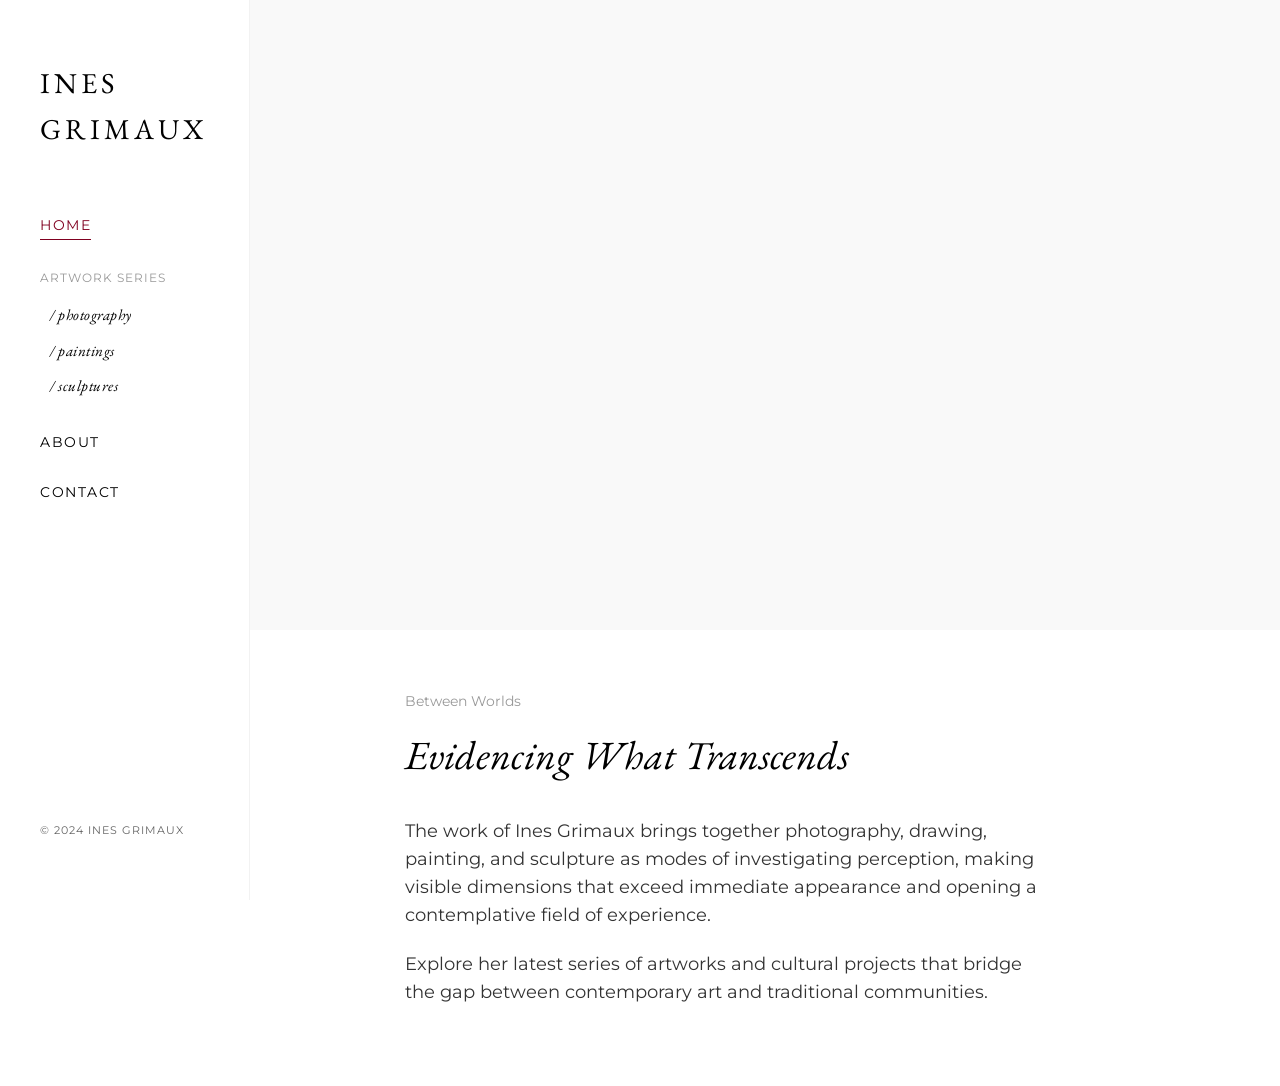
==== index.html @ a5315c78 "feat(ux): implement elegant hero slideshow on homepage" ====
<!DOCTYPE html>
<html lang="en" prefix="og: http://ogp.me/ns#">
<head>
    <meta charset="UTF-8">
    <meta name="viewport" content="width=device-width, initial-scale=1.0">
    
    <!-- Open Graph / Facebook -->
    <meta property="og:type" content="website">
    <meta property="og:url" content="https://inesgrimaux.com/">
    <meta property="og:title" content="Ines Grimaux | Artist Portfolio">
    <meta property="og:description" content="Portfolio of contemporary artist Ines Grimaux. Photography, Sculpture, Drawing, and Cultural Management.">
    <meta property="og:image" content="https://inesgrimaux.com/IMAGENS/og-share-siren-jones.jpg">
    <meta property="og:image:secure_url" content="https://inesgrimaux.com/IMAGENS/og-share-siren-jones.jpg">
    <meta property="og:image:width" content="1200">
    <meta property="og:image:height" content="630">
    <meta property="og:image:type" content="image/jpeg">

    <!-- Twitter -->
    <meta name="twitter:card" content="summary_large_image">
    <meta name="twitter:title" content="Ines Grimaux | Artist Portfolio">
    <meta name="twitter:description" content="Portfolio of contemporary artist Ines Grimaux. Photography, Sculpture, Drawing, and Cultural Management.">
    <meta name="twitter:image" content="https://inesgrimaux.com/IMAGENS/og-share-siren-jones.jpg">

    <title>Ines Grimaux | Artist Portfolio</title>
    <meta name="description" content="Portfolio of contemporary artist Ines Grimaux. Photography, Sculpture, Drawing, and Cultural Management.">

    <!-- Google Tag Manager -->
    <script>(function(w,d,s,l,i){w[l]=w[l]||[];w[l].push({'gtm.start':
    new Date().getTime(),event:'gtm.js'});var f=d.getElementsByTagName(s)[0],
    j=d.createElement(s),dl=l!='dataLayer'?'&l='+l:'';j.async=true;j.src=
    'https://www.googletagmanager.com/gtm.js?id='+i+dl;f.parentNode.insertBefore(j,f);
    })(window,document,'script','dataLayer','GTM-56PGJZHS');</script>
    <!-- End Google Tag Manager -->
    <link rel="stylesheet" href="css/style.css">
    <link rel="icon" href="https://inesgrimaux.com/inesgrimaux.ico" type="image/x-icon">
</head>
<body>
    <!-- Google Tag Manager (noscript) -->
    <noscript><iframe src="https://www.googletagmanager.com/ns.html?id=GTM-56PGJZHS"
    height="0" width="0" style="display:none;visibility:hidden"></iframe></noscript>
    <!-- End Google Tag Manager (noscript) -->
    <div class="container">
        <!-- Sidebar Navigation -->
        <aside class="sidebar">
            <div class="logo">
                <a href="index.html">
                    <h1>Ines <br> Grimaux</h1>
                </a>
            </div>
            
            <button class="hamburger-btn" aria-label="Toggle navigation">
                <span></span>
                <span></span>
                <span></span>
            </button>
            
            <nav class="main-nav">
                <ul>
                    <li><a href="index.html" class="active">Home</a></li>
                    
                    <li style="margin-bottom: 0;">
                        <span class="nav-label">Artwork Series</span>
                        <ul class="sub-nav">
                            <li><a href="series/photography.html">/ photography</a></li>
                            <li><a href="series/paintings.html">/ paintings</a></li>
                            <li><a href="series/sculptures.html">/ sculptures</a></li>
                        </ul>
                    </li>
                    
                    <li style="margin-top:30px;"><a href="about.html">About</a></li>
                    <li><a href="contact.html">Contact</a></li>
                </ul>
            </nav>

            <div class="footer-nav">
                <p>&copy; 2024 INES GRIMAUX</p>
            </div>
        </aside>

        <!-- Main Content -->
        <main class="content">
            <section class="hero-section slideshow-container" id="heroSlideshow">
                <div class="slide active" style="background-image: url('IMAGENS/photography/siren_jones/Siren Jones - Mar Grande - Ines Grimaux (2).jpg');" aria-label="Siren Jones Performance Photography"></div>
                <div class="slide" style="background-image: url('IMAGENS/photography/city/FB_IMG_1456780869452.jpg');" aria-label="City Series Photography"></div>
                <div class="slide" style="background-image: url('IMAGENS/paintings/works_on_paper/Ines_Grimaux_Painting_Paper_09.jpg');" aria-label="Abstract Works on Paper Painting"></div>
            </section>

            <div class="series-info">
                <p class="series-years">Between Worlds</p>
                <h2 class="series-title">Evidencing What Transcends</h2>
                <div class="series-description">
                    <p>
                        The work of Ines Grimaux brings together photography, drawing, painting, and sculpture as modes of investigating perception, 
                        making visible dimensions that exceed immediate appearance and opening a contemplative field of experience.
                    </p>
                    <p style="margin-top: 20px;">
                        Explore her latest series of artworks and cultural projects that bridge the gap between contemporary art and traditional communities.
                    </p>
                </div>
            </div>
        </main>
    </div>

    <script src="js/script.js"></script>
</body>
</html>
---- css/style.css ----
@import url('https://fonts.googleapis.com/css2?family=EB+Garamond:ital,wght@0,400..800;1,400..800&family=Montserrat:wght@300;400;600&display=swap');

:root {
    --bg-color: #ffffff;
    --text-color: #000000;
    --accent-color: #800020;
    --sidebar-width: 250px;
    --font-serif: "EB Garamond", serif;
    --font-sans: "Montserrat", sans-serif;
    --transition-speed: 0.3s;
}

* {
    margin: 0;
    padding: 0;
    box-sizing: border-box;
}

html {
    scroll-behavior: smooth;
}

body {
    background-color: var(--bg-color);
    color: var(--text-color);
    font-family: var(--font-sans);
    line-height: 1.6;
    overflow-x: hidden;
}

/* Layout Structure */
.container {
    display: flex;
    min-height: 100vh;
}

/* Sidebar */
aside.sidebar {
    width: var(--sidebar-width);
    height: 100vh;
    position: fixed;
    left: 0;
    top: 0;
    padding: 60px 40px;
    background: var(--bg-color);
    border-right: 1px solid rgba(0, 0, 0, 0.05);
    z-index: 1000;
    display: flex;
    flex-direction: column;
}

.logo h1 {
    font-family: var(--font-serif);
    font-size: 1.8rem;
    font-weight: 400;
    letter-spacing: 4px;
    text-transform: uppercase;
    margin-bottom: 60px;
}

.logo a {
    text-decoration: none;
    color: var(--text-color);
}

nav.main-nav ul {
    list-style: none;
}

nav.main-nav ul li {
    margin-bottom: 25px;
}

nav.main-nav ul li a {
    text-decoration: none;
    color: var(--text-color);
    font-size: 0.85rem;
    text-transform: uppercase;
    letter-spacing: 1.5px;
    transition: color var(--transition-speed);
    position: relative;
    display: inline-block;
}

nav.main-nav ul li a::after {
    content: '';
    position: absolute;
    width: 0;
    height: 1px;
    bottom: -3px;
    left: 0;
    background-color: transparent;
    border-bottom: 1px solid var(--accent-color);
    transition: width var(--transition-speed) ease;
}

nav.main-nav ul li a:hover::after,
nav.main-nav ul li a.active::after {
    width: 100%;
}

nav.main-nav ul li a:hover,
nav.main-nav ul li a.active {
    color: var(--accent-color);
}

.nav-label {
    font-size: 0.75rem;
    color: #999;
    text-transform: uppercase;
    letter-spacing: 1px;
    margin: 30px 0 15px;
    display: block;
}

.sub-nav {
    margin-left: 10px;
}

.sub-nav li {
    margin-bottom: 10px !important;
}

.sub-nav li a {
    text-transform: none !important;
    font-style: italic;
    font-family: var(--font-serif);
    font-size: 0.95rem !important;
    letter-spacing: 0.5px !important;
}

.footer-nav {
    margin-top: auto;
    font-size: 0.7rem;
    color: #666;
    letter-spacing: 1px;
}

/* Hamburger Menu (Mobile Only) */
.hamburger-btn {
    display: none;
    background: none;
    border: none;
    cursor: pointer;
    padding: 10px;
    z-index: 1001;
}

.hamburger-btn span {
    display: block;
    width: 25px;
    height: 2px;
    margin: 5px auto;
    background-color: var(--text-color);
    transition: all 0.3s ease-in-out;
}

/* Main Content Area */
main.content {
    margin-left: var(--sidebar-width);
    flex: 1;
    padding: 0;
}

/* Series Page Styles */
.hero-section {
    width: 100%;
    height: 70vh;
    overflow: hidden;
    margin-bottom: 60px;
    position: relative;
    background-color: #f9f9f9;
}

.hero-section img {
    width: 100%;
    height: 100%;
    object-fit: cover;
    filter: grayscale(20%);
    transition: filter 0.5s ease;
}

.hero-section img:hover {
    filter: grayscale(0%);
}

/* Hero Slideshow */
.slideshow-container .slide {
    position: absolute;
    top: 0;
    left: 0;
    width: 100%;
    height: 100%;
    background-size: cover;
    background-position: center;
    opacity: 0;
    transition: opacity 1.5s ease-in-out;
    filter: grayscale(10%);
    z-index: 1;
}

.slideshow-container .slide.active {
    opacity: 1;
    z-index: 2;
}

.slideshow-container:hover .slide {
    filter: grayscale(0%);
}


.series-info {
    max-width: 800px;
    margin: 0 auto 80px;
    padding: 0 40px;
}

.series-years {
    font-family: var(--font-sans);
    font-size: 0.9rem;
    color: #999;
    margin-bottom: 10px;
}

.series-title {
    font-family: var(--font-serif);
    font-size: 2.5rem;
    font-weight: 400;
    margin-bottom: 30px;
    font-style: italic;
}

.series-description {
    font-size: 1.1rem;
    color: #333;
    max-width: 650px;
}

/* Gallery Grid */
.gallery-grid {
    display: grid;
    grid-template-columns: repeat(auto-fill, minmax(300px, 1fr));
    gap: 30px;
    padding: 0 40px 100px;
}

.gallery-item {
    cursor: pointer;
    overflow: hidden;
    background: #f9f9f9;
    aspect-ratio: 1/1;
}

.gallery-item img {
    width: 100%;
    height: 100%;
    object-fit: cover;
    transition: transform 0.8s cubic-bezier(0.2, 1, 0.3, 1);
}

.gallery-item:hover img {
    transform: scale(1.05);
}

/* Lightbox */
.lightbox {
    position: fixed;
    top: 0;
    left: 0;
    width: 100%;
    height: 100%;
    background: rgba(255, 255, 255, 0.98);
    display: none;
    z-index: 2000;
    flex-direction: column;
    justify-content: center;
    align-items: center;
    padding: 20px;
}

.lightbox.active {
    display: flex;
}

.lightbox-content {
    position: relative;
    max-width: 90vw;
    max-height: 85vh;
    background: white;
    padding: 20px;
    box-shadow: 0 10px 40px rgba(0,0,0,0.05);
    display: flex;
    flex-direction: column;
    align-items: center;
}

.lightbox-image-container {
    position: relative;
    overflow: hidden;
    cursor: crosshair;
    display: flex;
    justify-content: center;
    align-items: center;
    background: white;
}

.lightbox-image {
    max-width: 100%;
    max-height: 70vh;
    object-fit: contain;
    display: block;
    margin-bottom: 20px;
    transition: transform 0.1s ease-out;
    transform-origin: center;
}

.lightbox-image-container:hover .lightbox-image {
    transform: scale(3);
}

.lightbox-metadata {
    text-align: center;
    font-family: var(--font-serif);
    width: 100%;
}

.artwork-title {
    font-weight: 400;
    font-size: 1.3rem;
    margin-bottom: 5px;
    text-transform: capitalize;
}

.artwork-details {
    font-size: 0.95rem;
    color: #333;
    font-style: italic;
    margin-bottom: 10px;
}

.artwork-more a {
    color: var(--accent-color);
    text-decoration: none;
    font-size: 0.8rem;
    text-transform: uppercase;
    letter-spacing: 1px;
}

.close-lightbox {
    position: absolute;
    top: 20px;
    right: 30px;
    font-size: 2.5rem;
    cursor: pointer;
    color: #000;
    transition: color 0.3s;
    line-height: 1;
    z-index: 2100;
}

/* Navigation Arrows */
.lightbox-arrow {
    position: absolute;
    top: 50%;
    transform: translateY(-50%);
    font-size: 3rem;
    color: #000;
    cursor: pointer;
    padding: 20px;
    user-select: none;
    transition: color 0.3s;
    z-index: 2100;
}

.lightbox-arrow:hover {
    color: var(--accent-color);
}

.arrow-left {
    left: 20px;
}

.arrow-right {
    right: 20px;
}

.close-lightbox:hover {
    color: var(--accent-color);
}

/* Mobile Responsiveness */
@media (max-width: 992px) {
    .container {
        flex-direction: column;
    }
    aside.sidebar {
        width: 100%;
        height: auto;
        position: relative;
        padding: 20px 30px;
        border-right: none;
        border-bottom: 1px solid rgba(0, 0, 0, 0.05);
        display: flex;
        flex-direction: row;
        justify-content: space-between;
        align-items: center;
        flex-wrap: wrap;
    }
    .logo h1 {
        margin-bottom: 0;
        font-size: 1.5rem;
    }
    .hamburger-btn {
        display: block;
    }
    nav.main-nav, .footer-nav {
        display: none;
        width: 100%;
    }
    /* When mobile menu is active */
    aside.sidebar.mobile-active nav.main-nav,
    aside.sidebar.mobile-active .footer-nav {
        display: block;
        margin-top: 30px;
    }
    aside.sidebar.mobile-active .hamburger-btn span:nth-child(1) {
        transform: translateY(7px) rotate(45deg);
    }
    aside.sidebar.mobile-active .hamburger-btn span:nth-child(2) {
        opacity: 0;
    }
    aside.sidebar.mobile-active .hamburger-btn span:nth-child(3) {
        transform: translateY(-7px) rotate(-45deg);
    }

    main.content {
        margin-left: 0;
    }
    .hero-section {
        height: 50vh;
    }
    .series-title {
        font-size: 2rem;
    }
    .lightbox-arrow {
        display: none !important;
    }
}

/* UX Enhancements for Series Pages */
.jump-links {
    display: flex;
    flex-wrap: wrap;
    gap: 15px;
    margin-top: 30px;
    position: sticky;
    top: 20px;
    z-index: 900;
    background: rgba(255, 255, 255, 0.95);
    padding: 15px 20px;
    border-radius: 4px;
    box-shadow: 0 4px 20px rgba(0,0,0,0.03);
    backdrop-filter: blur(5px);
    border: 1px solid rgba(0,0,0,0.05);
}

.jump-links a {
    text-decoration: none;
    color: #666;
    font-size: 0.85rem;
    text-transform: uppercase;
    letter-spacing: 1px;
    transition: all var(--transition-speed);
}

.jump-links a:hover {
    color: var(--accent-color);
}

.curatorial-text {
    font-size: 1rem;
    color: #555;
    margin-top: 10px;
    max-width: 600px;
    line-height: 1.6;
    border-left: 3px solid var(--accent-color);
    padding-left: 15px;
}

/* Back to Top Button */
.back-to-top {
    position: fixed;
    bottom: 40px;
    right: 40px;
    width: 50px;
    height: 50px;
    background-color: var(--accent-color);
    color: white;
    border-radius: 50%;
    display: flex;
    justify-content: center;
    align-items: center;
    text-decoration: none;
    font-size: 1.5rem;
    opacity: 0;
    visibility: hidden;
    transition: all var(--transition-speed);
    z-index: 1000;
    box-shadow: 0 4px 15px rgba(128, 0, 32, 0.3);
}

.back-to-top.show {
    opacity: 1;
    visibility: visible;
}

.back-to-top:hover {
    transform: translateY(-5px);
    background-color: #600018;
}

@media (max-width: 992px) {
    .jump-links {
        top: 80px; /* Account for mobile header */
        padding: 10px;
        justify-content: center;
    }
    .back-to-top {
        bottom: 20px;
        right: 20px;
        width: 40px;
        height: 40px;
        font-size: 1.2rem;
    }
}
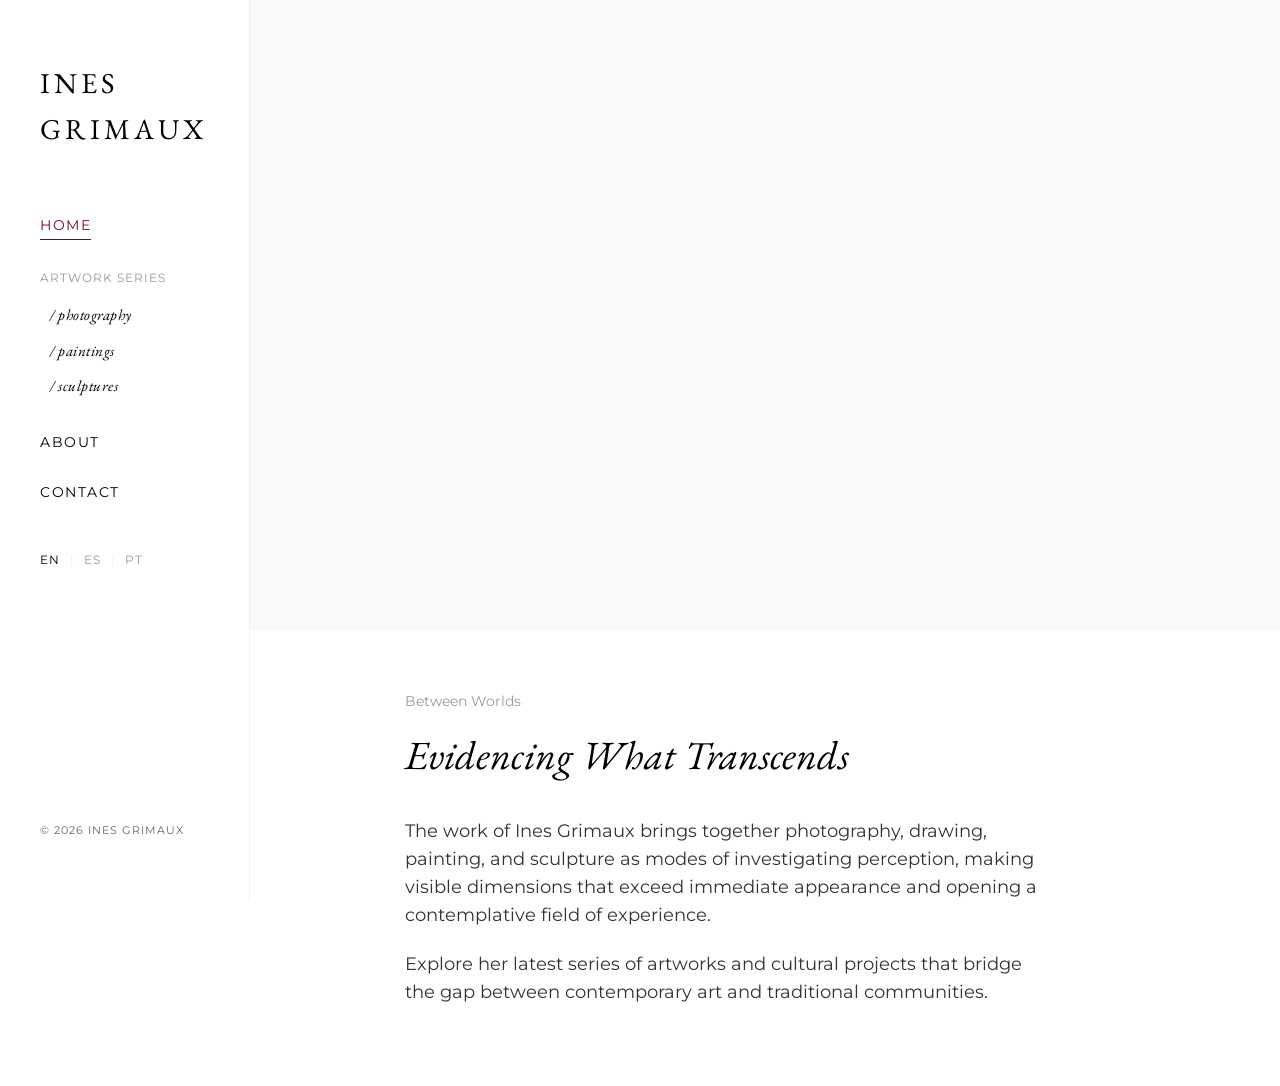
==== commit 69f638e8: "feat(i18n): implement lightweight language switching system (EN, ES, PT)" ====
--- a/index.html
+++ b/index.html
@@ -33,6 +33,7 @@
     <!-- End Google Tag Manager -->
     <link rel="stylesheet" href="css/style.css">
     <link rel="icon" href="https://inesgrimaux.com/inesgrimaux.ico" type="image/x-icon">
+    <script src="js/i18n.js"></script>
 </head>
 <body>
     <!-- Google Tag Manager (noscript) -->
@@ -56,24 +57,32 @@
             
             <nav class="main-nav">
                 <ul>
-                    <li><a href="index.html" class="active">Home</a></li>
+                    <li><a href="index.html" class="active" data-i18n="nav_home">Home</a></li>
                     
                     <li style="margin-bottom: 0;">
-                        <span class="nav-label">Artwork Series</span>
+                        <span class="nav-label" data-i18n="nav_artwork">Artwork Series</span>
                         <ul class="sub-nav">
-                            <li><a href="series/photography.html">/ photography</a></li>
-                            <li><a href="series/paintings.html">/ paintings</a></li>
-                            <li><a href="series/sculptures.html">/ sculptures</a></li>
+                            <li><a href="series/photography.html" data-i18n="nav_photography">/ photography</a></li>
+                            <li><a href="series/paintings.html" data-i18n="nav_paintings">/ paintings</a></li>
+                            <li><a href="series/sculptures.html" data-i18n="nav_sculptures">/ sculptures</a></li>
                         </ul>
                     </li>
                     
-                    <li style="margin-top:30px;"><a href="about.html">About</a></li>
-                    <li><a href="contact.html">Contact</a></li>
+                    <li style="margin-top:30px;"><a href="about.html" data-i18n="nav_about">About</a></li>
+                    <li><a href="contact.html" data-i18n="nav_contact">Contact</a></li>
                 </ul>
             </nav>
 
+            <div class="lang-switcher">
+                <a onclick="i18n.setLanguage('en')">EN</a>
+                <span>|</span>
+                <a onclick="i18n.setLanguage('es')">ES</a>
+                <span>|</span>
+                <a onclick="i18n.setLanguage('pt')">PT</a>
+            </div>
+
             <div class="footer-nav">
-                <p>&copy; 2024 INES GRIMAUX</p>
+                <p>&copy; 2026 INES GRIMAUX</p>
             </div>
         </aside>
 
@@ -81,8 +90,8 @@
         <main class="content">
             <section class="hero-section slideshow-container" id="heroSlideshow">
                 <div class="slide active" style="background-image: url('IMAGENS/photography/siren_jones/Siren Jones - Mar Grande - Ines Grimaux (2).jpg');" aria-label="Siren Jones Performance Photography"></div>
-                <div class="slide" style="background-image: url('IMAGENS/photography/city/FB_IMG_1456780869452.jpg');" aria-label="City Series Photography"></div>
-                <div class="slide" style="background-image: url('IMAGENS/paintings/works_on_paper/Ines_Grimaux_Painting_Paper_09.jpg');" aria-label="Abstract Works on Paper Painting"></div>
+                <div class="slide" style="background-image: url('IMAGENS/photography/city/IMG-20171229-WA0071.jpg');" aria-label="City Series Photography"></div>
+                <div class="slide" style="background-image: url('IMAGENS/paintings/works_on_paper/Ines_Grimaux_Painting_Paper_10.jpg');" aria-label="Abstract Works on Paper Painting"></div>
             </section>
 
             <div class="series-info">
--- a/css/style.css
+++ b/css/style.css
@@ -134,6 +134,31 @@
     font-size: 0.7rem;
     color: #666;
     letter-spacing: 1px;
+}
+
+/* Language Switcher */
+.lang-switcher {
+    margin-top: 20px;
+    font-size: 0.75rem;
+    letter-spacing: 0.1em;
+    text-transform: uppercase;
+}
+
+.lang-switcher a {
+    text-decoration: none;
+    color: #999;
+    transition: color 0.3s;
+    cursor: pointer;
+}
+
+.lang-switcher a:hover,
+.lang-switcher a.active {
+    color: #000;
+}
+
+.lang-switcher span {
+    margin: 0 5px;
+    color: #eee;
 }
 
 /* Hamburger Menu (Mobile Only) */
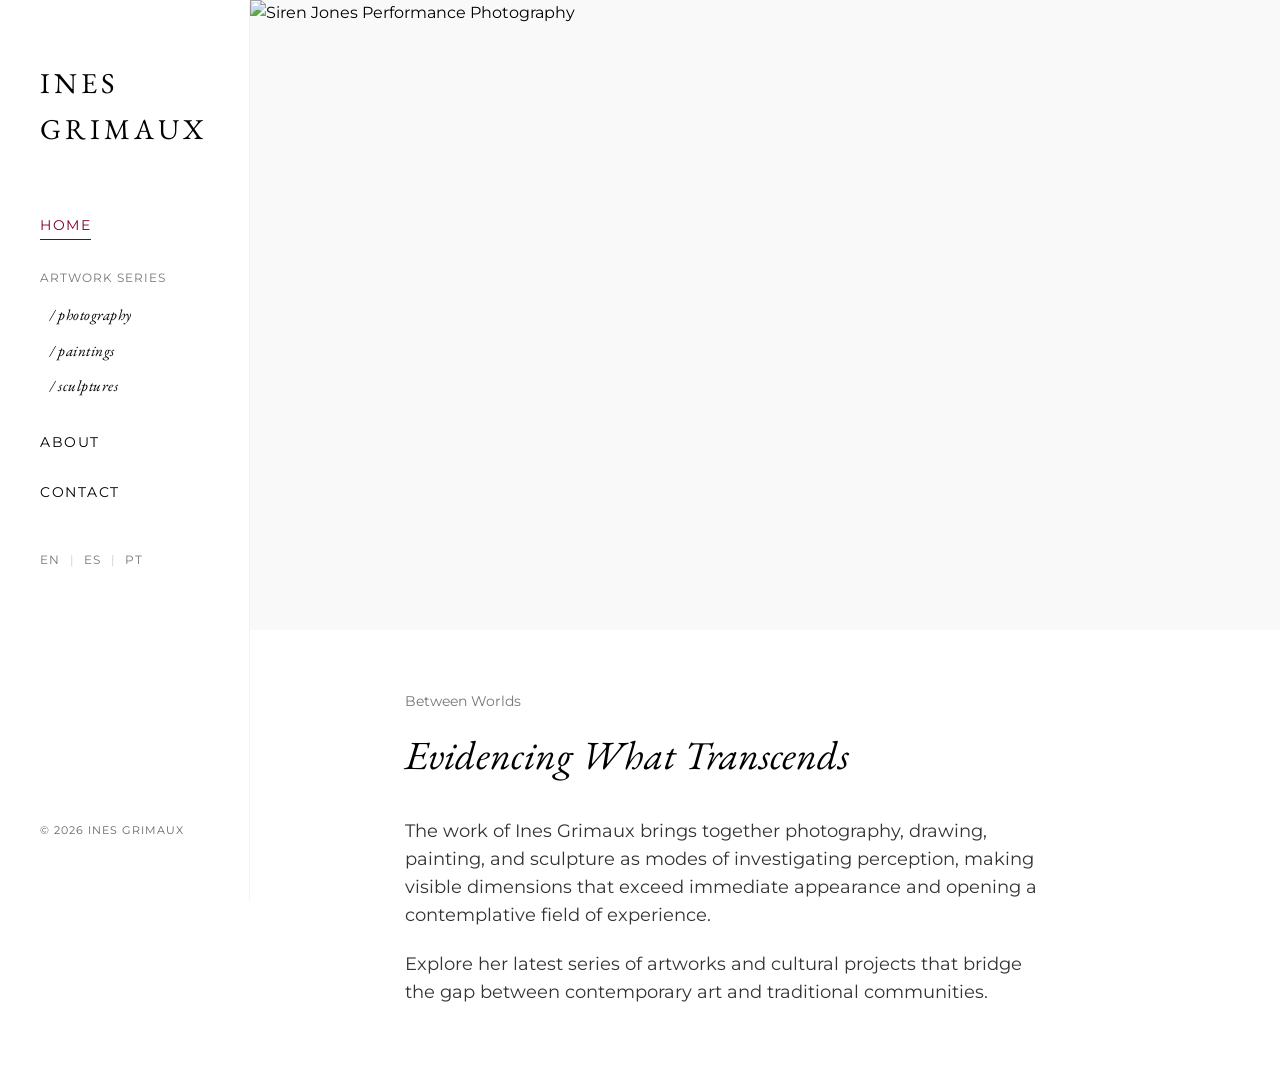
==== commit 5c32fde4: "perf: WebP hero images with picture fallback, inline critical CSS, eliminate render-blocking" ====
--- a/index.html
+++ b/index.html
@@ -3,11 +3,12 @@
 <head>
     <meta charset="UTF-8">
     <meta name="viewport" content="width=device-width, initial-scale=1.0">
+    <meta name="theme-color" content="#ffffff">
     
     <!-- Open Graph / Facebook -->
     <meta property="og:type" content="website">
     <meta property="og:url" content="https://inesgrimaux.com/">
-    <meta property="og:title" content="Ines Grimaux | Artist Portfolio">
+    <meta property="og:title" content="Ines Grimaux | artist portfolio">
     <meta property="og:description" content="Portfolio of contemporary artist Ines Grimaux. Photography, Sculpture, Drawing, and Cultural Management.">
     <meta property="og:image" content="https://inesgrimaux.com/IMAGENS/og-share-siren-jones.jpg">
     <meta property="og:image:secure_url" content="https://inesgrimaux.com/IMAGENS/og-share-siren-jones.jpg">
@@ -17,23 +18,31 @@
 
     <!-- Twitter -->
     <meta name="twitter:card" content="summary_large_image">
-    <meta name="twitter:title" content="Ines Grimaux | Artist Portfolio">
+    <meta name="twitter:title" content="Ines Grimaux | artist portfolio">
     <meta name="twitter:description" content="Portfolio of contemporary artist Ines Grimaux. Photography, Sculpture, Drawing, and Cultural Management.">
     <meta name="twitter:image" content="https://inesgrimaux.com/IMAGENS/og-share-siren-jones.jpg">
 
-    <title>Ines Grimaux | Artist Portfolio</title>
+    <title>Ines Grimaux | artist portfolio</title>
     <meta name="description" content="Portfolio of contemporary artist Ines Grimaux. Photography, Sculpture, Drawing, and Cultural Management.">
 
-    <!-- Google Tag Manager -->
-    <script>(function(w,d,s,l,i){w[l]=w[l]||[];w[l].push({'gtm.start':
-    new Date().getTime(),event:'gtm.js'});var f=d.getElementsByTagName(s)[0],
-    j=d.createElement(s),dl=l!='dataLayer'?'&l='+l:'';j.async=true;j.src=
-    'https://www.googletagmanager.com/gtm.js?id='+i+dl;f.parentNode.insertBefore(j,f);
-    })(window,document,'script','dataLayer','GTM-56PGJZHS');</script>
-    <!-- End Google Tag Manager -->
-    <link rel="stylesheet" href="css/style.css">
+    <!-- Preconnect & Fonts (non-render-blocking) -->
+    <link rel="preconnect" href="https://fonts.googleapis.com">
+    <link rel="preconnect" href="https://fonts.gstatic.com" crossorigin>
+    <link href="https://fonts.googleapis.com/css2?family=EB+Garamond:ital,wght@0,400;1,400&family=Montserrat:wght@300;400&display=swap" rel="stylesheet" media="print" onload="this.media='all'">
+    <noscript><link href="https://fonts.googleapis.com/css2?family=EB+Garamond:ital,wght@0,400;1,400&family=Montserrat:wght@300;400&display=swap" rel="stylesheet"></noscript>
+
+    <!-- Preload hero image for LCP -->
+    <link rel="preload" as="image" type="image/webp" fetchpriority="high" href="IMAGENS/photography/siren_jones/Siren%20Jones%20-%20Mar%20Grande%20-%20Ines%20Grimaux%20(2).webp">
+
+    <!-- Critical CSS inlined for performance -->
+    <style>
+        :root{--bg-color:#fff;--text-color:#000;--accent-color:#800020;--sidebar-width:250px;--font-serif:"EB Garamond",serif;--font-sans:"Montserrat",sans-serif;--transition-speed:.3s}*{margin:0;padding:0;box-sizing:border-box}html{scroll-behavior:smooth}body{background-color:var(--bg-color);color:var(--text-color);font-family:var(--font-sans);line-height:1.6;overflow-x:hidden}.container{display:flex;min-height:100vh}aside.sidebar{width:var(--sidebar-width);height:100vh;position:fixed;left:0;top:0;padding:60px 40px;background:var(--bg-color);border-right:1px solid rgba(0,0,0,.05);z-index:1000;display:flex;flex-direction:column}.logo h1{font-family:var(--font-serif);font-size:1.8rem;font-weight:400;letter-spacing:4px;text-transform:uppercase;margin-bottom:60px}.logo a{text-decoration:none;color:var(--text-color)}nav.main-nav ul{list-style:none}nav.main-nav ul li{margin-bottom:25px}nav.main-nav ul li a{text-decoration:none;color:var(--text-color);font-size:.85rem;text-transform:uppercase;letter-spacing:1.5px;display:inline-block}.hamburger-btn{display:none}main.content{margin-left:var(--sidebar-width);flex:1;padding:0}.hero-section{width:100%;height:70vh;overflow:hidden;margin-bottom:60px;position:relative;background-color:#f9f9f9}.slideshow-container .slide{position:absolute;top:0;left:0;width:100%;height:100%;opacity:0;transition:opacity 1.5s ease-in-out;z-index:1}.slideshow-container .slide img{width:100%;height:100%;object-fit:cover;object-position:center}.slideshow-container .slide.active{opacity:1;z-index:2}@media(max-width:992px){.container{flex-direction:column}aside.sidebar{width:100%;height:auto;position:relative;padding:20px 30px;border-right:none;border-bottom:1px solid rgba(0,0,0,.05);flex-direction:row;justify-content:space-between;align-items:center;flex-wrap:wrap}.logo h1{margin-bottom:0;font-size:1.5rem}.hamburger-btn{display:block}nav.main-nav,.footer-nav{display:none;width:100%}main.content{margin-left:0}.hero-section{height:50vh}}
+    </style>
+    <!-- Full stylesheet loaded non-blocking -->
+    <link rel="stylesheet" href="css/style.css" media="print" onload="this.media='all'">
+    <noscript><link rel="stylesheet" href="css/style.css"></noscript>
     <link rel="icon" href="https://inesgrimaux.com/inesgrimaux.ico" type="image/x-icon">
-    <script src="js/i18n.js"></script>
+    <script src="js/i18n.js" defer></script>
 </head>
 <body>
     <!-- Google Tag Manager (noscript) -->
@@ -73,13 +82,13 @@
                 </ul>
             </nav>
 
-            <div class="lang-switcher">
-                <a onclick="i18n.setLanguage('en')">EN</a>
-                <span>|</span>
-                <a onclick="i18n.setLanguage('es')">ES</a>
-                <span>|</span>
-                <a onclick="i18n.setLanguage('pt')">PT</a>
-            </div>
+            <nav class="lang-switcher" aria-label="Language selector">
+                <button type="button" aria-label="English" onclick="i18n.setLanguage('en')">EN</button>
+                <span aria-hidden="true">|</span>
+                <button type="button" aria-label="Espanol" onclick="i18n.setLanguage('es')">ES</button>
+                <span aria-hidden="true">|</span>
+                <button type="button" aria-label="Portugues" onclick="i18n.setLanguage('pt')">PT</button>
+            </nav>
 
             <div class="footer-nav">
                 <p>&copy; 2026 INES GRIMAUX</p>
@@ -89,20 +98,29 @@
         <!-- Main Content -->
         <main class="content">
             <section class="hero-section slideshow-container" id="heroSlideshow">
-                <div class="slide active" style="background-image: url('IMAGENS/photography/siren_jones/Siren Jones - Mar Grande - Ines Grimaux (2).jpg');" aria-label="Siren Jones Performance Photography"></div>
-                <div class="slide" style="background-image: url('IMAGENS/photography/city/IMG-20171229-WA0071.jpg');" aria-label="City Series Photography"></div>
-                <div class="slide" style="background-image: url('IMAGENS/paintings/works_on_paper/Ines_Grimaux_Painting_Paper_10.jpg');" aria-label="Abstract Works on Paper Painting"></div>
+                <picture class="slide active">
+                    <source srcset="IMAGENS/photography/siren_jones/Siren Jones - Mar Grande - Ines Grimaux (2).webp" type="image/webp">
+                    <img src="IMAGENS/photography/siren_jones/Siren Jones - Mar Grande - Ines Grimaux (2).jpg" alt="Siren Jones Performance Photography" fetchpriority="high" width="2500" height="1667">
+                </picture>
+                <picture class="slide">
+                    <source srcset="IMAGENS/photography/city/IMG-20171229-WA0071.webp" type="image/webp">
+                    <img src="IMAGENS/photography/city/IMG-20171229-WA0071.jpg" alt="City Series Photography" loading="lazy" width="1159" height="869">
+                </picture>
+                <picture class="slide">
+                    <source srcset="IMAGENS/paintings/works_on_paper/Ines_Grimaux_Painting_Paper_10.webp" type="image/webp">
+                    <img src="IMAGENS/paintings/works_on_paper/Ines_Grimaux_Painting_Paper_10.jpg" alt="Abstract Works on Paper Painting" loading="lazy" width="1159" height="869">
+                </picture>
             </section>
 
             <div class="series-info">
-                <p class="series-years">Between Worlds</p>
-                <h2 class="series-title">Evidencing What Transcends</h2>
+                <p class="series-years" data-i18n="hero_subtitle">Between Worlds</p>
+                <h2 class="series-title" data-i18n="hero_title">Evidencing What Transcends</h2>
                 <div class="series-description">
-                    <p>
+                    <p data-i18n="hero_desc_p1">
                         The work of Ines Grimaux brings together photography, drawing, painting, and sculpture as modes of investigating perception, 
                         making visible dimensions that exceed immediate appearance and opening a contemplative field of experience.
                     </p>
-                    <p style="margin-top: 20px;">
+                    <p style="margin-top: 20px;" data-i18n="hero_desc_p2">
                         Explore her latest series of artworks and cultural projects that bridge the gap between contemporary art and traditional communities.
                     </p>
                 </div>
@@ -110,7 +128,20 @@
         </main>
     </div>
 
-    <script src="js/script.js"></script>
+    <script src="js/script.js" defer></script>
+    <!-- GTM deferred to after page load for performance -->
+    <script>
+    window.addEventListener('load', function() {
+        setTimeout(function() {
+            var s = document.createElement('script');
+            s.src = 'https://www.googletagmanager.com/gtm.js?id=GTM-56PGJZHS';
+            s.async = true;
+            document.head.appendChild(s);
+            window.dataLayer = window.dataLayer || [];
+            window.dataLayer.push({'gtm.start': new Date().getTime(), event: 'gtm.js'});
+        }, 2000);
+    });
+    </script>
 </body>
 </html>
 
--- a/css/style.css
+++ b/css/style.css
@@ -1,4 +1,4 @@
-@import url('https://fonts.googleapis.com/css2?family=EB+Garamond:ital,wght@0,400..800;1,400..800&family=Montserrat:wght@300;400;600&display=swap');
+/* Google Fonts loaded via <link> in HTML for better performance */
 
 :root {
     --bg-color: #ffffff;
@@ -106,7 +106,7 @@
 
 .nav-label {
     font-size: 0.75rem;
-    color: #999;
+    color: #767676;
     text-transform: uppercase;
     letter-spacing: 1px;
     margin: 30px 0 15px;
@@ -144,21 +144,28 @@
     text-transform: uppercase;
 }
 
-.lang-switcher a {
+.lang-switcher button {
+    background: none;
+    border: none;
+    padding: 0;
+    font: inherit;
     text-decoration: none;
-    color: #999;
+    color: #767676;
     transition: color 0.3s;
     cursor: pointer;
-}
-
-.lang-switcher a:hover,
-.lang-switcher a.active {
+    font-size: 0.75rem;
+    letter-spacing: 0.1em;
+    text-transform: uppercase;
+}
+
+.lang-switcher button:hover,
+.lang-switcher button.active {
     color: #000;
 }
 
 .lang-switcher span {
     margin: 0 5px;
-    color: #eee;
+    color: #ccc;
 }
 
 /* Hamburger Menu (Mobile Only) */
@@ -216,12 +223,18 @@
     left: 0;
     width: 100%;
     height: 100%;
-    background-size: cover;
-    background-position: center;
     opacity: 0;
     transition: opacity 1.5s ease-in-out;
+    z-index: 1;
+}
+
+.slideshow-container .slide img,
+.slideshow-container img.slide {
+    width: 100%;
+    height: 100%;
+    object-fit: cover;
+    object-position: center;
     filter: grayscale(10%);
-    z-index: 1;
 }
 
 .slideshow-container .slide.active {
@@ -229,7 +242,8 @@
     z-index: 2;
 }
 
-.slideshow-container:hover .slide {
+.slideshow-container:hover .slide img,
+.slideshow-container:hover img.slide {
     filter: grayscale(0%);
 }
 
@@ -243,7 +257,7 @@
 .series-years {
     font-family: var(--font-sans);
     font-size: 0.9rem;
-    color: #999;
+    color: #767676;
     margin-bottom: 10px;
 }
 
--- a/css/style.css
+++ b/css/style.css
@@ -1,4 +1,4 @@
-@import url('https://fonts.googleapis.com/css2?family=EB+Garamond:ital,wght@0,400..800;1,400..800&family=Montserrat:wght@300;400;600&display=swap');
+/* Google Fonts loaded via <link> in HTML for better performance */
 
 :root {
     --bg-color: #ffffff;
@@ -106,7 +106,7 @@
 
 .nav-label {
     font-size: 0.75rem;
-    color: #999;
+    color: #767676;
     text-transform: uppercase;
     letter-spacing: 1px;
     margin: 30px 0 15px;
@@ -144,21 +144,28 @@
     text-transform: uppercase;
 }
 
-.lang-switcher a {
+.lang-switcher button {
+    background: none;
+    border: none;
+    padding: 0;
+    font: inherit;
     text-decoration: none;
-    color: #999;
+    color: #767676;
     transition: color 0.3s;
     cursor: pointer;
-}
-
-.lang-switcher a:hover,
-.lang-switcher a.active {
+    font-size: 0.75rem;
+    letter-spacing: 0.1em;
+    text-transform: uppercase;
+}
+
+.lang-switcher button:hover,
+.lang-switcher button.active {
     color: #000;
 }
 
 .lang-switcher span {
     margin: 0 5px;
-    color: #eee;
+    color: #ccc;
 }
 
 /* Hamburger Menu (Mobile Only) */
@@ -216,12 +223,18 @@
     left: 0;
     width: 100%;
     height: 100%;
-    background-size: cover;
-    background-position: center;
     opacity: 0;
     transition: opacity 1.5s ease-in-out;
+    z-index: 1;
+}
+
+.slideshow-container .slide img,
+.slideshow-container img.slide {
+    width: 100%;
+    height: 100%;
+    object-fit: cover;
+    object-position: center;
     filter: grayscale(10%);
-    z-index: 1;
 }
 
 .slideshow-container .slide.active {
@@ -229,7 +242,8 @@
     z-index: 2;
 }
 
-.slideshow-container:hover .slide {
+.slideshow-container:hover .slide img,
+.slideshow-container:hover img.slide {
     filter: grayscale(0%);
 }
 
@@ -243,7 +257,7 @@
 .series-years {
     font-family: var(--font-sans);
     font-size: 0.9rem;
-    color: #999;
+    color: #767676;
     margin-bottom: 10px;
 }
 
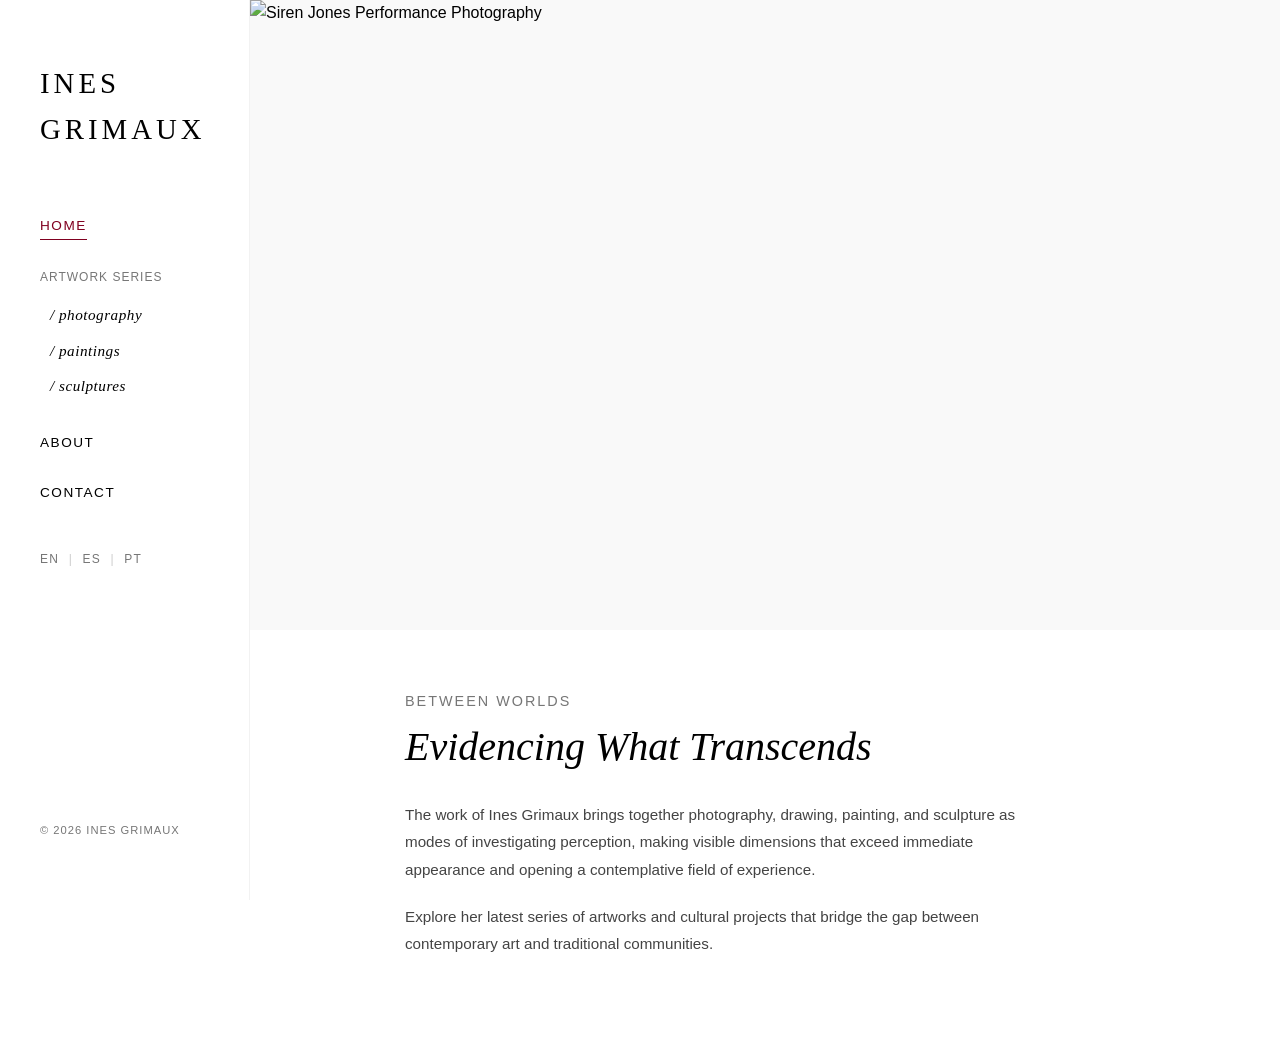
==== commit 5e0f2a69: "perf: inline @font-face in critical CSS, expand critical CSS coverage, eliminate @import waterfall" ====
--- a/index.html
+++ b/index.html
@@ -25,18 +25,19 @@
     <title>Ines Grimaux | artist portfolio</title>
     <meta name="description" content="Portfolio of contemporary artist Ines Grimaux. Photography, Sculpture, Drawing, and Cultural Management.">
 
-    <!-- Preconnect & Fonts (non-render-blocking) -->
-    <link rel="preconnect" href="https://fonts.googleapis.com">
-    <link rel="preconnect" href="https://fonts.gstatic.com" crossorigin>
-    <link href="https://fonts.googleapis.com/css2?family=EB+Garamond:ital,wght@0,400;1,400&family=Montserrat:wght@300;400&display=swap" rel="stylesheet" media="print" onload="this.media='all'">
-    <noscript><link href="https://fonts.googleapis.com/css2?family=EB+Garamond:ital,wght@0,400;1,400&family=Montserrat:wght@300;400&display=swap" rel="stylesheet"></noscript>
+    <!-- Self-hosted fonts with preload for zero CLS -->
+    <link rel="preload" href="fonts/montserrat-latin-400.woff2" as="font" type="font/woff2" crossorigin>
+    <link rel="preload" href="fonts/eb-garamond-latin-400.woff2" as="font" type="font/woff2" crossorigin>
 
-    <!-- Preload hero image for LCP -->
-    <link rel="preload" as="image" type="image/webp" fetchpriority="high" href="IMAGENS/photography/siren_jones/Siren%20Jones%20-%20Mar%20Grande%20-%20Ines%20Grimaux%20(2).webp">
+    <!-- Preload hero image for LCP (responsive) -->
+    <link rel="preload" as="image" fetchpriority="high"
+          imagesrcset="IMAGENS/photography/siren_jones/siren-jones-hero-800w.webp 800w, IMAGENS/photography/siren_jones/Siren%20Jones%20-%20Mar%20Grande%20-%20Ines%20Grimaux%20(2).webp 2500w"
+          imagesizes="100vw"
+          type="image/webp">
 
     <!-- Critical CSS inlined for performance -->
     <style>
-        :root{--bg-color:#fff;--text-color:#000;--accent-color:#800020;--sidebar-width:250px;--font-serif:"EB Garamond",serif;--font-sans:"Montserrat",sans-serif;--transition-speed:.3s}*{margin:0;padding:0;box-sizing:border-box}html{scroll-behavior:smooth}body{background-color:var(--bg-color);color:var(--text-color);font-family:var(--font-sans);line-height:1.6;overflow-x:hidden}.container{display:flex;min-height:100vh}aside.sidebar{width:var(--sidebar-width);height:100vh;position:fixed;left:0;top:0;padding:60px 40px;background:var(--bg-color);border-right:1px solid rgba(0,0,0,.05);z-index:1000;display:flex;flex-direction:column}.logo h1{font-family:var(--font-serif);font-size:1.8rem;font-weight:400;letter-spacing:4px;text-transform:uppercase;margin-bottom:60px}.logo a{text-decoration:none;color:var(--text-color)}nav.main-nav ul{list-style:none}nav.main-nav ul li{margin-bottom:25px}nav.main-nav ul li a{text-decoration:none;color:var(--text-color);font-size:.85rem;text-transform:uppercase;letter-spacing:1.5px;display:inline-block}.hamburger-btn{display:none}main.content{margin-left:var(--sidebar-width);flex:1;padding:0}.hero-section{width:100%;height:70vh;overflow:hidden;margin-bottom:60px;position:relative;background-color:#f9f9f9}.slideshow-container .slide{position:absolute;top:0;left:0;width:100%;height:100%;opacity:0;transition:opacity 1.5s ease-in-out;z-index:1}.slideshow-container .slide img{width:100%;height:100%;object-fit:cover;object-position:center}.slideshow-container .slide.active{opacity:1;z-index:2}@media(max-width:992px){.container{flex-direction:column}aside.sidebar{width:100%;height:auto;position:relative;padding:20px 30px;border-right:none;border-bottom:1px solid rgba(0,0,0,.05);flex-direction:row;justify-content:space-between;align-items:center;flex-wrap:wrap}.logo h1{margin-bottom:0;font-size:1.5rem}.hamburger-btn{display:block}nav.main-nav,.footer-nav{display:none;width:100%}main.content{margin-left:0}.hero-section{height:50vh}}
+        @font-face{font-family:'EB Garamond';font-style:normal;font-weight:400;font-display:swap;src:url(fonts/eb-garamond-latin-400.woff2) format('woff2');unicode-range:U+0000-00FF,U+0131,U+0152-0153,U+02BB-02BC,U+02C6,U+02DA,U+02DC,U+0304,U+0308,U+0329,U+2000-206F,U+20AC,U+2122,U+2191,U+2193,U+2212,U+2215,U+FEFF,U+FFFD}@font-face{font-family:'Montserrat';font-style:normal;font-weight:300;font-display:swap;src:url(fonts/montserrat-latin-400.woff2) format('woff2');unicode-range:U+0000-00FF,U+0131,U+0152-0153,U+02BB-02BC,U+02C6,U+02DA,U+02DC,U+0304,U+0308,U+0329,U+2000-206F,U+20AC,U+2122,U+2191,U+2193,U+2212,U+2215,U+FEFF,U+FFFD}@font-face{font-family:'Montserrat';font-style:normal;font-weight:400;font-display:swap;src:url(fonts/montserrat-latin-400.woff2) format('woff2');unicode-range:U+0000-00FF,U+0131,U+0152-0153,U+02BB-02BC,U+02C6,U+02DA,U+02DC,U+0304,U+0308,U+0329,U+2000-206F,U+20AC,U+2122,U+2191,U+2193,U+2212,U+2215,U+FEFF,U+FFFD}:root{--bg-color:#fff;--text-color:#000;--accent-color:#800020;--sidebar-width:250px;--font-serif:"EB Garamond",serif;--font-sans:"Montserrat",sans-serif;--transition-speed:.3s}*{margin:0;padding:0;box-sizing:border-box}html{scroll-behavior:smooth}body{background-color:var(--bg-color);color:var(--text-color);font-family:var(--font-sans);line-height:1.6;overflow-x:hidden}.container{display:flex;min-height:100vh}aside.sidebar{width:var(--sidebar-width);height:100vh;position:fixed;left:0;top:0;padding:60px 40px;background:var(--bg-color);border-right:1px solid rgba(0,0,0,.05);z-index:1000;display:flex;flex-direction:column}.logo h1{font-family:var(--font-serif);font-size:1.8rem;font-weight:400;letter-spacing:4px;text-transform:uppercase;margin-bottom:60px}.logo a{text-decoration:none;color:var(--text-color)}nav.main-nav ul{list-style:none}nav.main-nav ul li{margin-bottom:25px}nav.main-nav ul li a{text-decoration:none;color:var(--text-color);font-size:.85rem;text-transform:uppercase;letter-spacing:1.5px;display:inline-block}.nav-label{font-size:.7rem;color:#767676;letter-spacing:2px;text-transform:uppercase;margin-bottom:8px}.sub-nav{margin-left:0}.sub-nav li{margin-bottom:15px}.sub-nav li a{font-size:.8rem;font-style:italic;font-family:var(--font-serif);letter-spacing:.5px;text-transform:none}.lang-switcher{margin-top:20px;font-size:.75rem;letter-spacing:.1em;text-transform:uppercase}.lang-switcher button{background:none;border:none;padding:0;font:inherit;color:#767676;cursor:pointer;font-size:.75rem;letter-spacing:.1em;text-transform:uppercase}.lang-switcher span{margin:0 5px;color:#ccc}.footer-nav{margin-top:auto;padding-top:20px}.footer-nav p{font-size:.7rem;color:#767676;letter-spacing:1px}.hamburger-btn{display:none}main.content{margin-left:var(--sidebar-width);flex:1;padding:0}.hero-section{width:100%;height:70vh;overflow:hidden;margin-bottom:60px;position:relative;background-color:#f9f9f9}.slideshow-container .slide{position:absolute;top:0;left:0;width:100%;height:100%;opacity:0;transition:opacity 1.5s ease-in-out;z-index:1}.slideshow-container .slide img,.slideshow-container img.slide{width:100%;height:100%;object-fit:cover;object-position:center;filter:grayscale(10%)}.slideshow-container .slide.active{opacity:1;z-index:2}.series-info{padding:0 80px 60px}.series-years{font-size:.8rem;color:#767676;letter-spacing:2px;text-transform:uppercase;margin-bottom:10px}.series-title{font-family:var(--font-serif);font-size:2.5rem;font-weight:400;font-style:italic;margin-bottom:30px;line-height:1.2}.series-description{max-width:700px}.series-description p{font-size:.95rem;line-height:1.8;color:#444}@media(max-width:992px){.container{flex-direction:column}aside.sidebar{width:100%;height:auto;position:relative;padding:20px 30px;border-right:none;border-bottom:1px solid rgba(0,0,0,.05);flex-direction:row;justify-content:space-between;align-items:center;flex-wrap:wrap}.logo h1{margin-bottom:0;font-size:1.5rem}.hamburger-btn{display:block}nav.main-nav,.footer-nav,.lang-switcher{display:none;width:100%}main.content{margin-left:0}.hero-section{height:50vh}.series-info{padding:0 30px 40px}.series-title{font-size:1.8rem}}
     </style>
     <!-- Full stylesheet loaded non-blocking -->
     <link rel="stylesheet" href="css/style.css" media="print" onload="this.media='all'">
@@ -99,16 +100,16 @@
         <main class="content">
             <section class="hero-section slideshow-container" id="heroSlideshow">
                 <picture class="slide active">
-                    <source srcset="IMAGENS/photography/siren_jones/Siren Jones - Mar Grande - Ines Grimaux (2).webp" type="image/webp">
-                    <img src="IMAGENS/photography/siren_jones/Siren Jones - Mar Grande - Ines Grimaux (2).jpg" alt="Siren Jones Performance Photography" fetchpriority="high" width="2500" height="1667">
+                    <source srcset="IMAGENS/photography/siren_jones/siren-jones-hero-800w.webp 800w, IMAGENS/photography/siren_jones/Siren Jones - Mar Grande - Ines Grimaux (2).webp 2500w" sizes="100vw" type="image/webp">
+                    <img src="IMAGENS/photography/siren_jones/Siren Jones - Mar Grande - Ines Grimaux (2).jpg" alt="Siren Jones Performance Photography" fetchpriority="high" width="2500" height="1667" decoding="sync">
                 </picture>
                 <picture class="slide">
-                    <source srcset="IMAGENS/photography/city/IMG-20171229-WA0071.webp" type="image/webp">
-                    <img src="IMAGENS/photography/city/IMG-20171229-WA0071.jpg" alt="City Series Photography" loading="lazy" width="1159" height="869">
+                    <source srcset="IMAGENS/photography/city/city-hero-800w.webp 800w, IMAGENS/photography/city/IMG-20171229-WA0071.webp 1159w" sizes="100vw" type="image/webp">
+                    <img src="IMAGENS/photography/city/IMG-20171229-WA0071.jpg" alt="City Series Photography" loading="lazy" width="1159" height="869" decoding="async">
                 </picture>
                 <picture class="slide">
-                    <source srcset="IMAGENS/paintings/works_on_paper/Ines_Grimaux_Painting_Paper_10.webp" type="image/webp">
-                    <img src="IMAGENS/paintings/works_on_paper/Ines_Grimaux_Painting_Paper_10.jpg" alt="Abstract Works on Paper Painting" loading="lazy" width="1159" height="869">
+                    <source srcset="IMAGENS/paintings/works_on_paper/painting-hero-800w.webp 800w, IMAGENS/paintings/works_on_paper/Ines_Grimaux_Painting_Paper_10.webp 1159w" sizes="100vw" type="image/webp">
+                    <img src="IMAGENS/paintings/works_on_paper/Ines_Grimaux_Painting_Paper_10.jpg" alt="Abstract Works on Paper Painting" loading="lazy" width="1159" height="869" decoding="async">
                 </picture>
             </section>
 
--- a/css/style.css
+++ b/css/style.css
@@ -1,4 +1,11 @@
-/* Google Fonts loaded via <link> in HTML for better performance */
+/* Self-hosted Fonts */
+@font-face{font-family:'EB Garamond';font-style:normal;font-weight:400;font-display:swap;src:url('../fonts/eb-garamond-latin-400.woff2') format('woff2');unicode-range:U+0000-00FF,U+0131,U+0152-0153,U+02BB-02BC,U+02C6,U+02DA,U+02DC,U+0304,U+0308,U+0329,U+2000-206F,U+20AC,U+2122,U+2191,U+2193,U+2212,U+2215,U+FEFF,U+FFFD}
+@font-face{font-family:'EB Garamond';font-style:normal;font-weight:400;font-display:swap;src:url('../fonts/eb-garamond-latin-ext-400.woff2') format('woff2');unicode-range:U+0100-02BA,U+02BD-02C5,U+02C7-02CC,U+02CE-02D7,U+02DD-02FF,U+0304,U+0308,U+0329,U+1D00-1DBF,U+1E00-1E9F,U+1EF2-1EFF,U+2020,U+20A0-20AB,U+20AD-20C0,U+2113,U+2C60-2C7F,U+A720-A7FF}
+@font-face{font-family:'EB Garamond';font-style:italic;font-weight:400;font-display:swap;src:url('../fonts/eb-garamond-latin-400i.woff2') format('woff2');unicode-range:U+0000-00FF,U+0131,U+0152-0153,U+02BB-02BC,U+02C6,U+02DA,U+02DC,U+0304,U+0308,U+0329,U+2000-206F,U+20AC,U+2122,U+2191,U+2193,U+2212,U+2215,U+FEFF,U+FFFD}
+@font-face{font-family:'Montserrat';font-style:normal;font-weight:300;font-display:swap;src:url('../fonts/montserrat-latin-400.woff2') format('woff2');unicode-range:U+0000-00FF,U+0131,U+0152-0153,U+02BB-02BC,U+02C6,U+02DA,U+02DC,U+0304,U+0308,U+0329,U+2000-206F,U+20AC,U+2122,U+2191,U+2193,U+2212,U+2215,U+FEFF,U+FFFD}
+@font-face{font-family:'Montserrat';font-style:normal;font-weight:400;font-display:swap;src:url('../fonts/montserrat-latin-400.woff2') format('woff2');unicode-range:U+0000-00FF,U+0131,U+0152-0153,U+02BB-02BC,U+02C6,U+02DA,U+02DC,U+0304,U+0308,U+0329,U+2000-206F,U+20AC,U+2122,U+2191,U+2193,U+2212,U+2215,U+FEFF,U+FFFD}
+@font-face{font-family:'Montserrat';font-style:normal;font-weight:300;font-display:swap;src:url('../fonts/montserrat-latin-ext-400.woff2') format('woff2');unicode-range:U+0100-02BA,U+02BD-02C5,U+02C7-02CC,U+02CE-02D7,U+02DD-02FF,U+0304,U+0308,U+0329,U+1D00-1DBF,U+1E00-1E9F,U+1EF2-1EFF,U+2020,U+20A0-20AB,U+20AD-20C0,U+2113,U+2C60-2C7F,U+A720-A7FF}
+@font-face{font-family:'Montserrat';font-style:normal;font-weight:400;font-display:swap;src:url('../fonts/montserrat-latin-ext-400.woff2') format('woff2');unicode-range:U+0100-02BA,U+02BD-02C5,U+02C7-02CC,U+02CE-02D7,U+02DD-02FF,U+0304,U+0308,U+0329,U+1D00-1DBF,U+1E00-1E9F,U+1EF2-1EFF,U+2020,U+20A0-20AB,U+20AD-20C0,U+2113,U+2C60-2C7F,U+A720-A7FF}
 
 :root {
     --bg-color: #ffffff;
--- a/css/style.css
+++ b/css/style.css
@@ -1,4 +1,11 @@
-/* Google Fonts loaded via <link> in HTML for better performance */
+/* Self-hosted Fonts */
+@font-face{font-family:'EB Garamond';font-style:normal;font-weight:400;font-display:swap;src:url('../fonts/eb-garamond-latin-400.woff2') format('woff2');unicode-range:U+0000-00FF,U+0131,U+0152-0153,U+02BB-02BC,U+02C6,U+02DA,U+02DC,U+0304,U+0308,U+0329,U+2000-206F,U+20AC,U+2122,U+2191,U+2193,U+2212,U+2215,U+FEFF,U+FFFD}
+@font-face{font-family:'EB Garamond';font-style:normal;font-weight:400;font-display:swap;src:url('../fonts/eb-garamond-latin-ext-400.woff2') format('woff2');unicode-range:U+0100-02BA,U+02BD-02C5,U+02C7-02CC,U+02CE-02D7,U+02DD-02FF,U+0304,U+0308,U+0329,U+1D00-1DBF,U+1E00-1E9F,U+1EF2-1EFF,U+2020,U+20A0-20AB,U+20AD-20C0,U+2113,U+2C60-2C7F,U+A720-A7FF}
+@font-face{font-family:'EB Garamond';font-style:italic;font-weight:400;font-display:swap;src:url('../fonts/eb-garamond-latin-400i.woff2') format('woff2');unicode-range:U+0000-00FF,U+0131,U+0152-0153,U+02BB-02BC,U+02C6,U+02DA,U+02DC,U+0304,U+0308,U+0329,U+2000-206F,U+20AC,U+2122,U+2191,U+2193,U+2212,U+2215,U+FEFF,U+FFFD}
+@font-face{font-family:'Montserrat';font-style:normal;font-weight:300;font-display:swap;src:url('../fonts/montserrat-latin-400.woff2') format('woff2');unicode-range:U+0000-00FF,U+0131,U+0152-0153,U+02BB-02BC,U+02C6,U+02DA,U+02DC,U+0304,U+0308,U+0329,U+2000-206F,U+20AC,U+2122,U+2191,U+2193,U+2212,U+2215,U+FEFF,U+FFFD}
+@font-face{font-family:'Montserrat';font-style:normal;font-weight:400;font-display:swap;src:url('../fonts/montserrat-latin-400.woff2') format('woff2');unicode-range:U+0000-00FF,U+0131,U+0152-0153,U+02BB-02BC,U+02C6,U+02DA,U+02DC,U+0304,U+0308,U+0329,U+2000-206F,U+20AC,U+2122,U+2191,U+2193,U+2212,U+2215,U+FEFF,U+FFFD}
+@font-face{font-family:'Montserrat';font-style:normal;font-weight:300;font-display:swap;src:url('../fonts/montserrat-latin-ext-400.woff2') format('woff2');unicode-range:U+0100-02BA,U+02BD-02C5,U+02C7-02CC,U+02CE-02D7,U+02DD-02FF,U+0304,U+0308,U+0329,U+1D00-1DBF,U+1E00-1E9F,U+1EF2-1EFF,U+2020,U+20A0-20AB,U+20AD-20C0,U+2113,U+2C60-2C7F,U+A720-A7FF}
+@font-face{font-family:'Montserrat';font-style:normal;font-weight:400;font-display:swap;src:url('../fonts/montserrat-latin-ext-400.woff2') format('woff2');unicode-range:U+0100-02BA,U+02BD-02C5,U+02C7-02CC,U+02CE-02D7,U+02DD-02FF,U+0304,U+0308,U+0329,U+1D00-1DBF,U+1E00-1E9F,U+1EF2-1EFF,U+2020,U+20A0-20AB,U+20AD-20C0,U+2113,U+2C60-2C7F,U+A720-A7FF}
 
 :root {
     --bg-color: #ffffff;
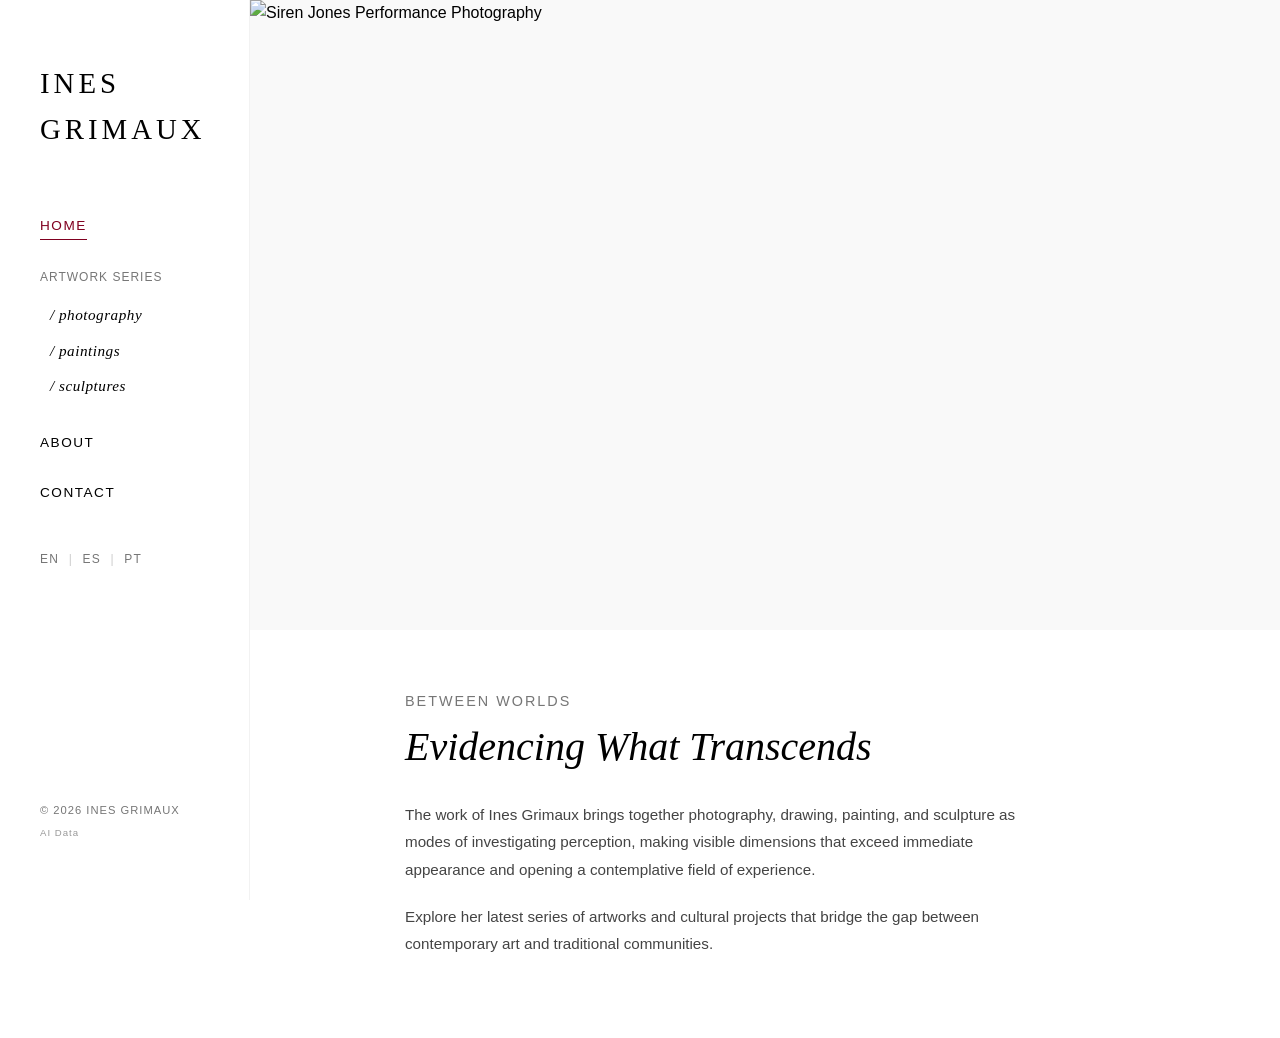
==== commit 87721c6e: "feat: enhance AI Data page with comprehensive institutional/press links and machine-readable metadat" ====
--- a/index.html
+++ b/index.html
@@ -39,9 +39,8 @@
     <style>
         @font-face{font-family:'EB Garamond';font-style:normal;font-weight:400;font-display:swap;src:url(fonts/eb-garamond-latin-400.woff2) format('woff2');unicode-range:U+0000-00FF,U+0131,U+0152-0153,U+02BB-02BC,U+02C6,U+02DA,U+02DC,U+0304,U+0308,U+0329,U+2000-206F,U+20AC,U+2122,U+2191,U+2193,U+2212,U+2215,U+FEFF,U+FFFD}@font-face{font-family:'Montserrat';font-style:normal;font-weight:300;font-display:swap;src:url(fonts/montserrat-latin-400.woff2) format('woff2');unicode-range:U+0000-00FF,U+0131,U+0152-0153,U+02BB-02BC,U+02C6,U+02DA,U+02DC,U+0304,U+0308,U+0329,U+2000-206F,U+20AC,U+2122,U+2191,U+2193,U+2212,U+2215,U+FEFF,U+FFFD}@font-face{font-family:'Montserrat';font-style:normal;font-weight:400;font-display:swap;src:url(fonts/montserrat-latin-400.woff2) format('woff2');unicode-range:U+0000-00FF,U+0131,U+0152-0153,U+02BB-02BC,U+02C6,U+02DA,U+02DC,U+0304,U+0308,U+0329,U+2000-206F,U+20AC,U+2122,U+2191,U+2193,U+2212,U+2215,U+FEFF,U+FFFD}:root{--bg-color:#fff;--text-color:#000;--accent-color:#800020;--sidebar-width:250px;--font-serif:"EB Garamond",serif;--font-sans:"Montserrat",sans-serif;--transition-speed:.3s}*{margin:0;padding:0;box-sizing:border-box}html{scroll-behavior:smooth}body{background-color:var(--bg-color);color:var(--text-color);font-family:var(--font-sans);line-height:1.6;overflow-x:hidden}.container{display:flex;min-height:100vh}aside.sidebar{width:var(--sidebar-width);height:100vh;position:fixed;left:0;top:0;padding:60px 40px;background:var(--bg-color);border-right:1px solid rgba(0,0,0,.05);z-index:1000;display:flex;flex-direction:column}.logo h1{font-family:var(--font-serif);font-size:1.8rem;font-weight:400;letter-spacing:4px;text-transform:uppercase;margin-bottom:60px}.logo a{text-decoration:none;color:var(--text-color)}nav.main-nav ul{list-style:none}nav.main-nav ul li{margin-bottom:25px}nav.main-nav ul li a{text-decoration:none;color:var(--text-color);font-size:.85rem;text-transform:uppercase;letter-spacing:1.5px;display:inline-block}.nav-label{font-size:.7rem;color:#767676;letter-spacing:2px;text-transform:uppercase;margin-bottom:8px}.sub-nav{margin-left:0}.sub-nav li{margin-bottom:15px}.sub-nav li a{font-size:.8rem;font-style:italic;font-family:var(--font-serif);letter-spacing:.5px;text-transform:none}.lang-switcher{margin-top:20px;font-size:.75rem;letter-spacing:.1em;text-transform:uppercase}.lang-switcher button{background:none;border:none;padding:0;font:inherit;color:#767676;cursor:pointer;font-size:.75rem;letter-spacing:.1em;text-transform:uppercase}.lang-switcher span{margin:0 5px;color:#ccc}.footer-nav{margin-top:auto;padding-top:20px}.footer-nav p{font-size:.7rem;color:#767676;letter-spacing:1px}.hamburger-btn{display:none}main.content{margin-left:var(--sidebar-width);flex:1;padding:0}.hero-section{width:100%;height:70vh;overflow:hidden;margin-bottom:60px;position:relative;background-color:#f9f9f9}.slideshow-container .slide{position:absolute;top:0;left:0;width:100%;height:100%;opacity:0;transition:opacity 1.5s ease-in-out;z-index:1}.slideshow-container .slide img,.slideshow-container img.slide{width:100%;height:100%;object-fit:cover;object-position:center;filter:grayscale(10%)}.slideshow-container .slide.active{opacity:1;z-index:2}.series-info{padding:0 80px 60px}.series-years{font-size:.8rem;color:#767676;letter-spacing:2px;text-transform:uppercase;margin-bottom:10px}.series-title{font-family:var(--font-serif);font-size:2.5rem;font-weight:400;font-style:italic;margin-bottom:30px;line-height:1.2}.series-description{max-width:700px}.series-description p{font-size:.95rem;line-height:1.8;color:#444}@media(max-width:992px){.container{flex-direction:column}aside.sidebar{width:100%;height:auto;position:relative;padding:20px 30px;border-right:none;border-bottom:1px solid rgba(0,0,0,.05);flex-direction:row;justify-content:space-between;align-items:center;flex-wrap:wrap}.logo h1{margin-bottom:0;font-size:1.5rem}.hamburger-btn{display:block}nav.main-nav,.footer-nav,.lang-switcher{display:none;width:100%}main.content{margin-left:0}.hero-section{height:50vh}.series-info{padding:0 30px 40px}.series-title{font-size:1.8rem}}
     </style>
-    <!-- Full stylesheet loaded non-blocking -->
-    <link rel="stylesheet" href="css/style.css" media="print" onload="this.media='all'">
-    <noscript><link rel="stylesheet" href="css/style.css"></noscript>
+    <!-- Full stylesheet -->
+    <link rel="stylesheet" href="css/style.css">
     <link rel="icon" href="https://inesgrimaux.com/inesgrimaux.ico" type="image/x-icon">
     <script src="js/i18n.js" defer></script>
 </head>
@@ -93,6 +92,7 @@
 
             <div class="footer-nav">
                 <p>&copy; 2026 INES GRIMAUX</p>
+                <p style="margin-top: 5px; font-size: 0.6rem;"><a href="ai-data.html" style="color: #999; text-decoration: none;">AI Data</a></p>
             </div>
         </aside>
 
